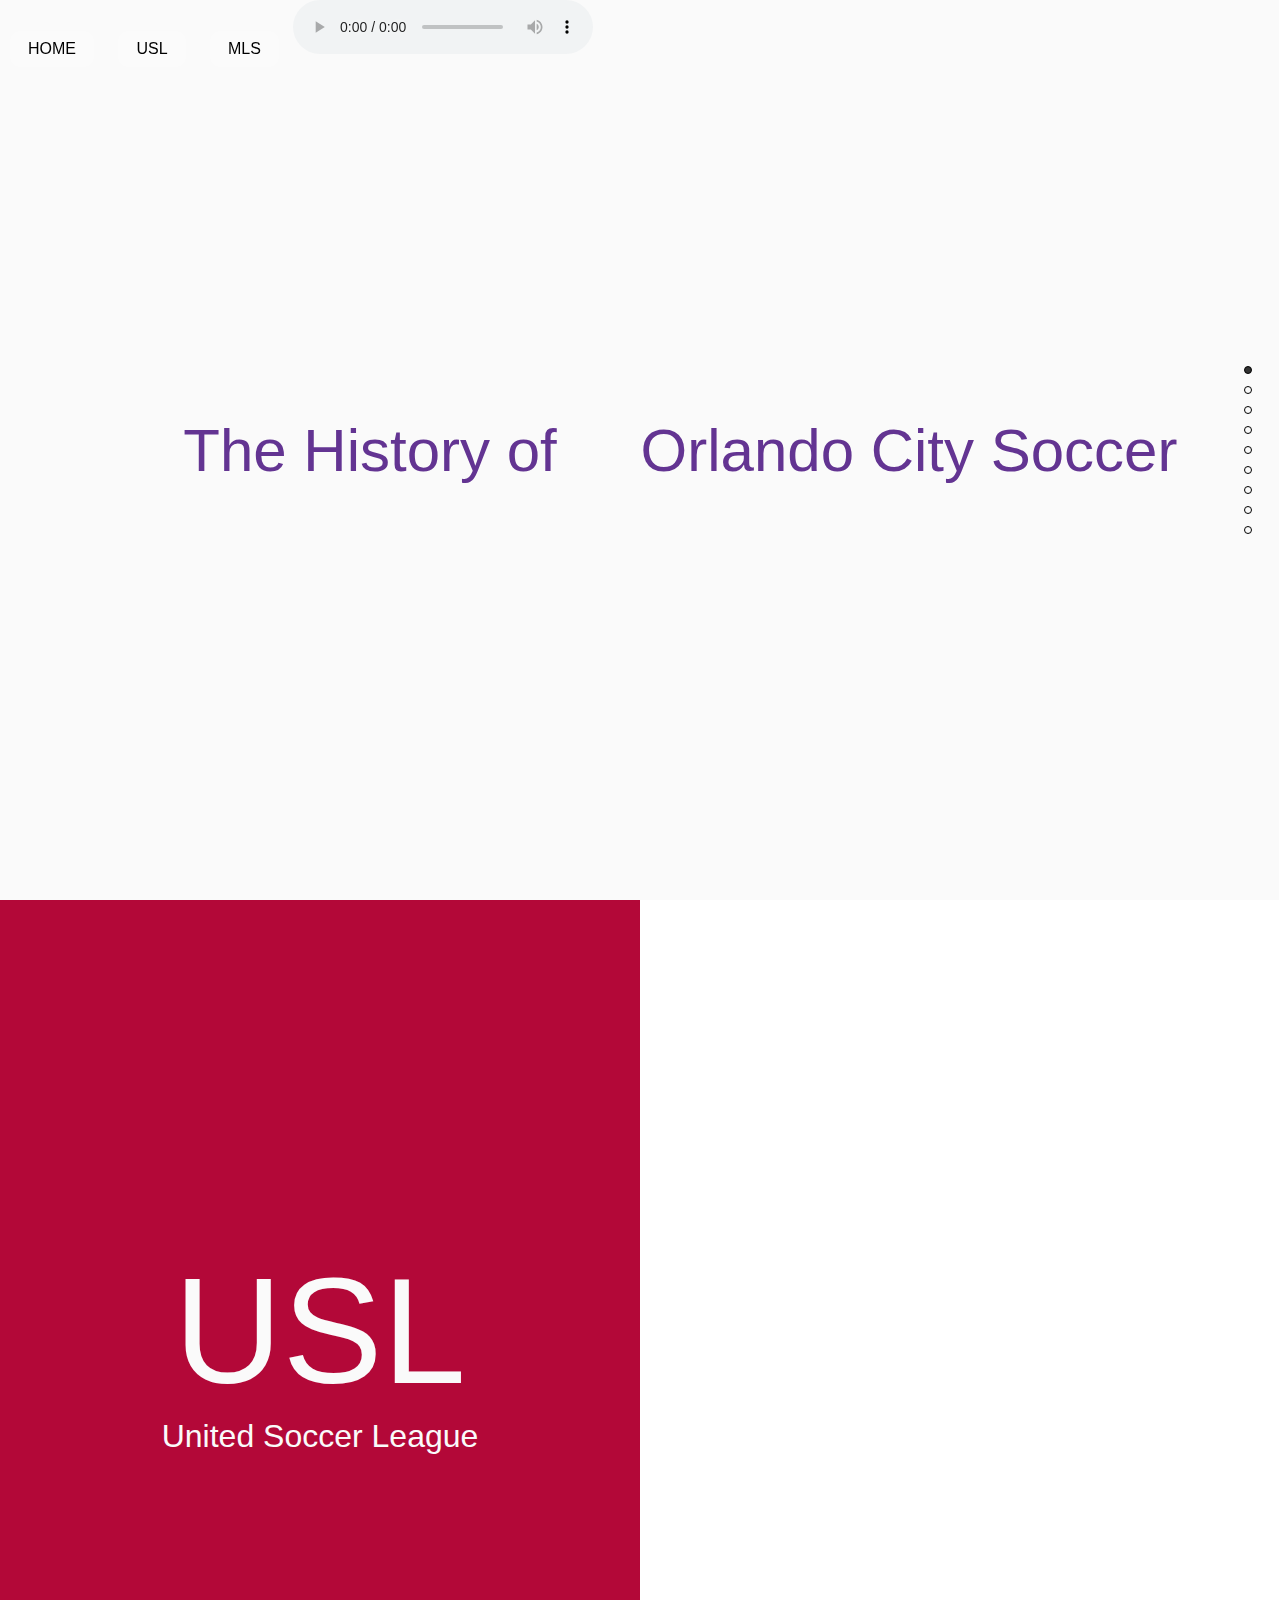
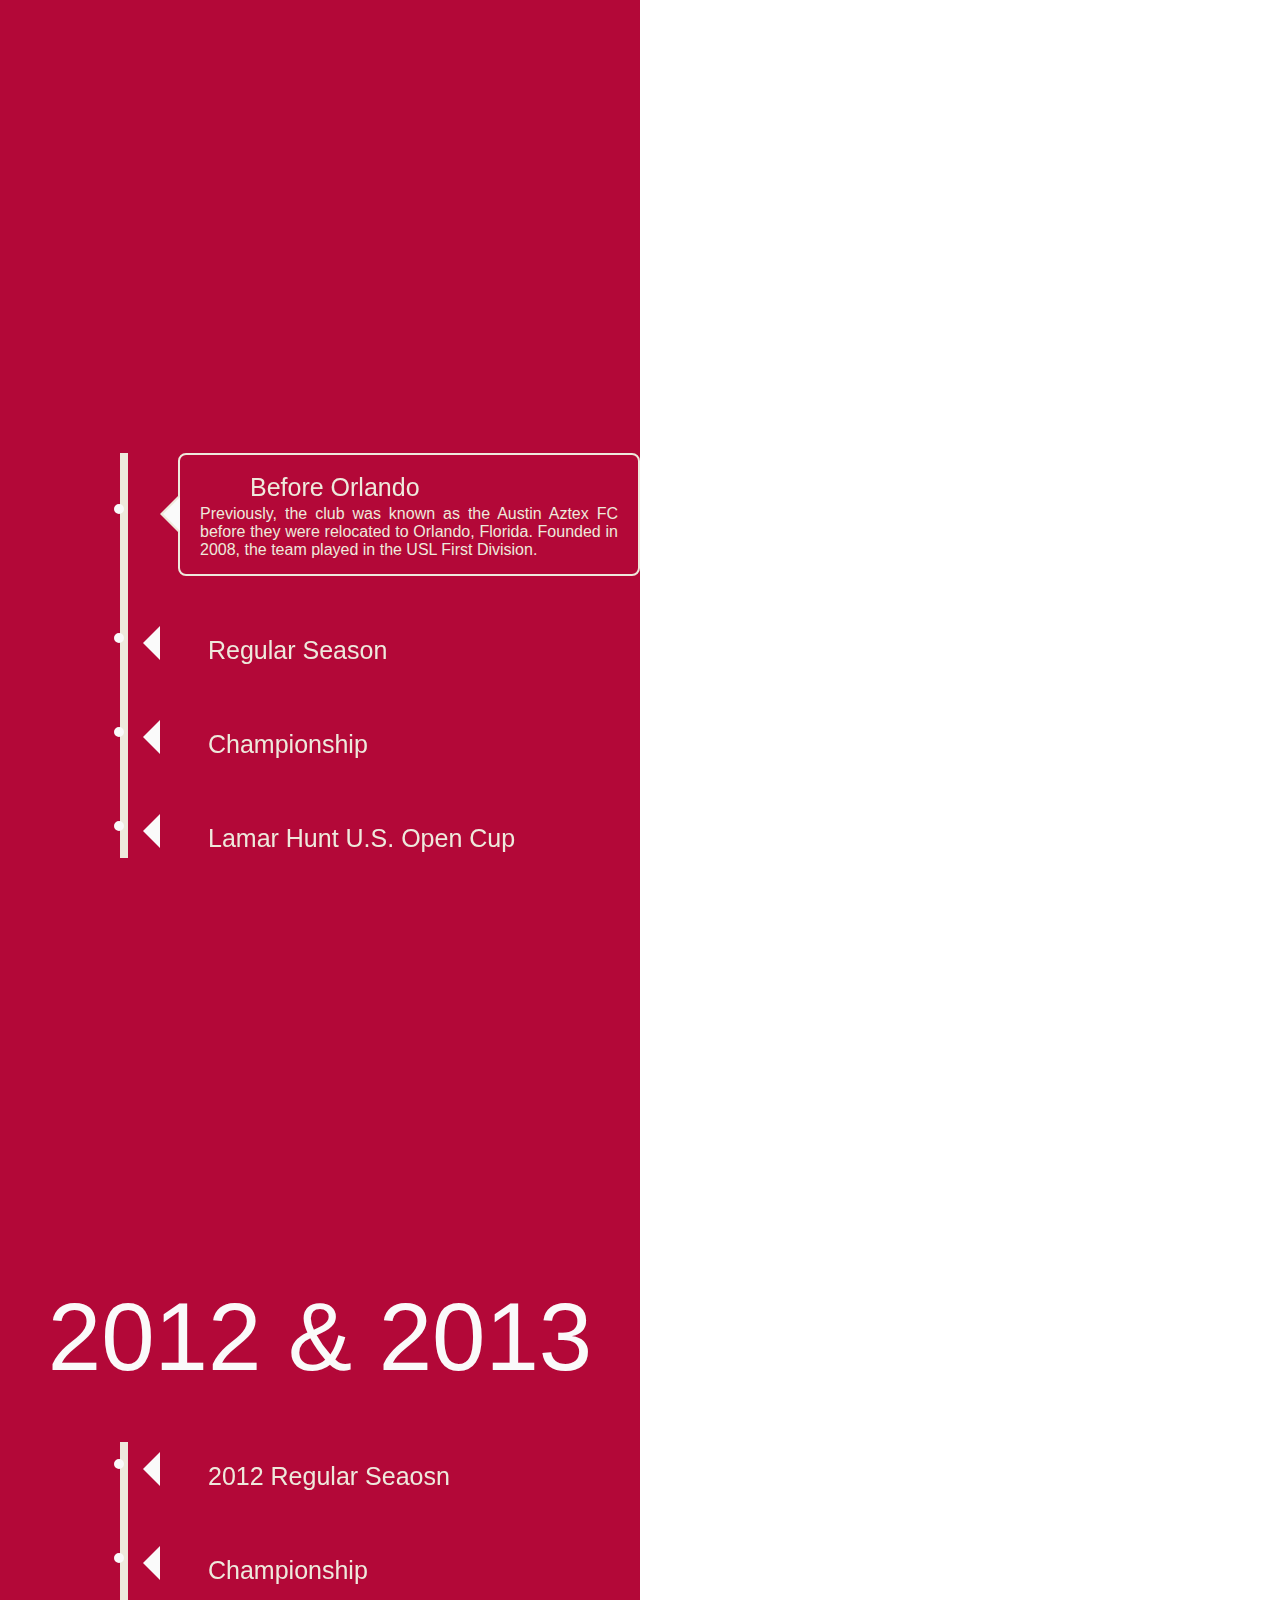
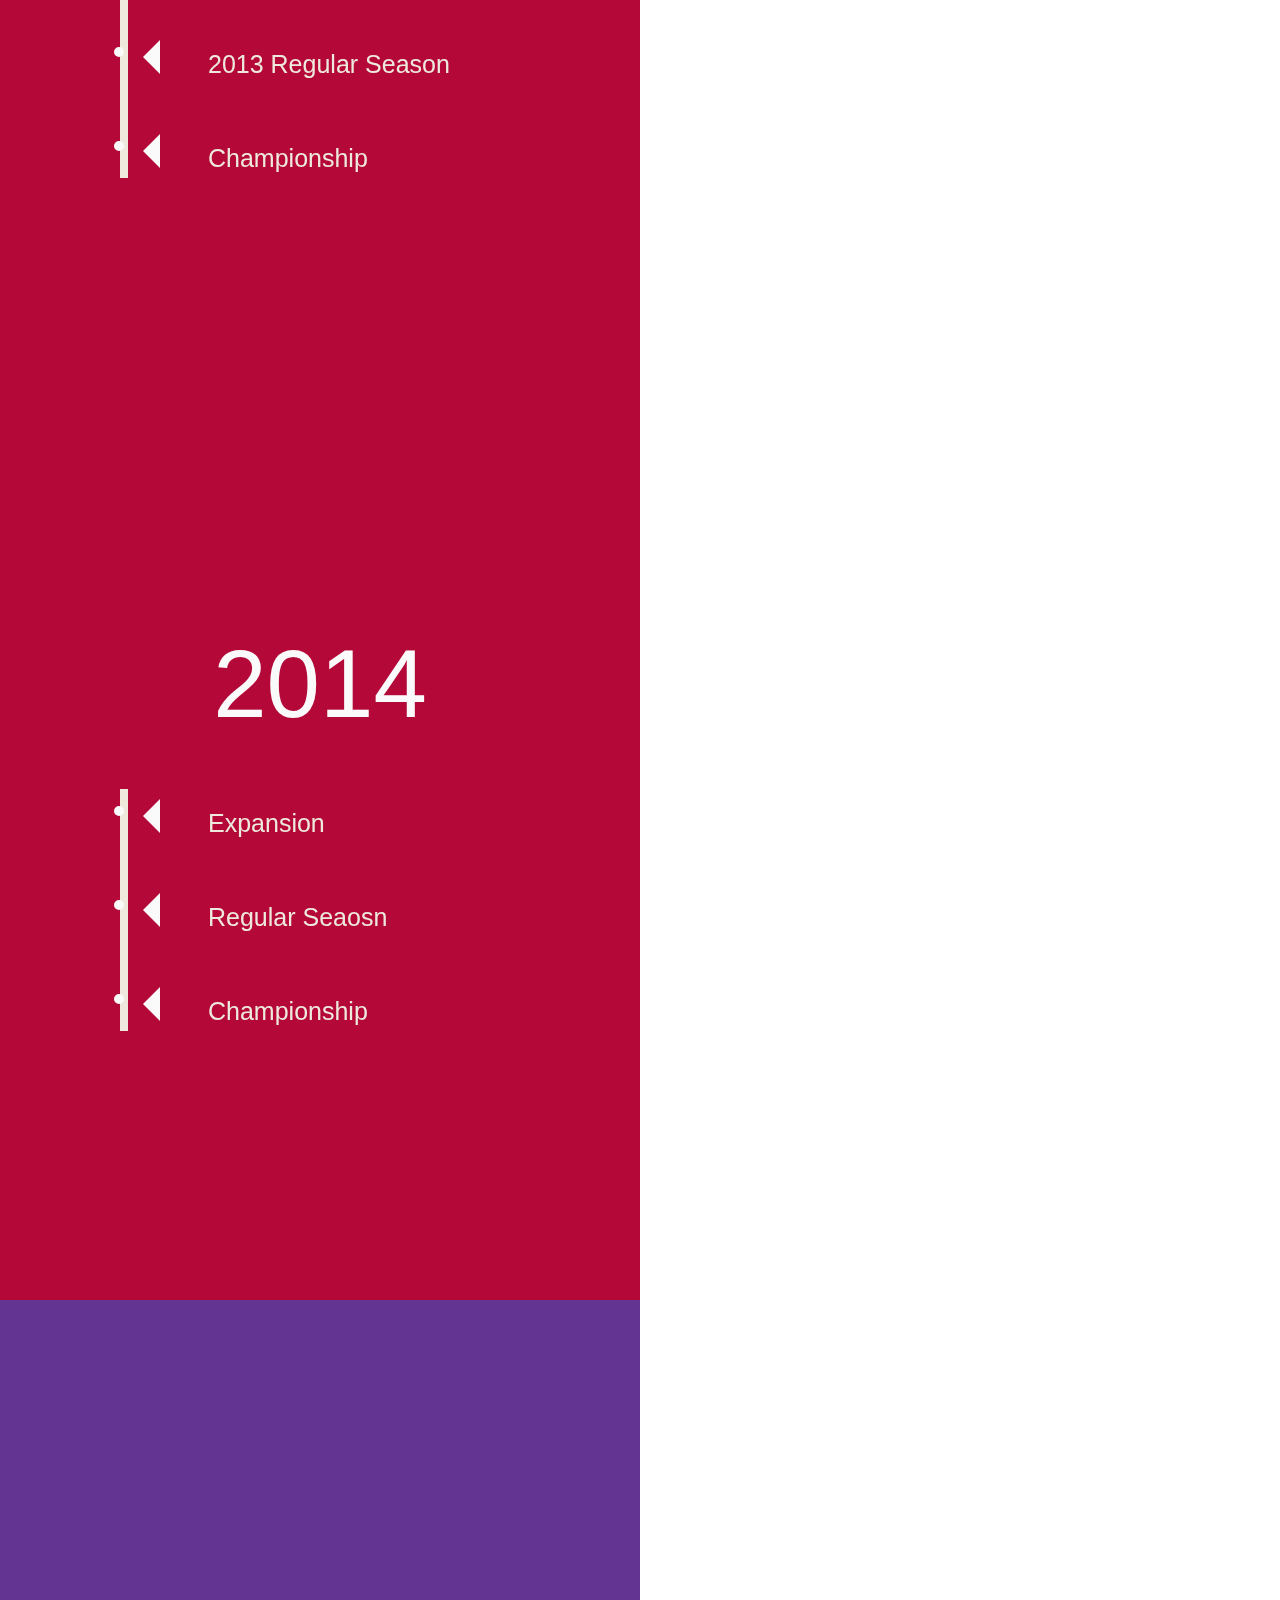
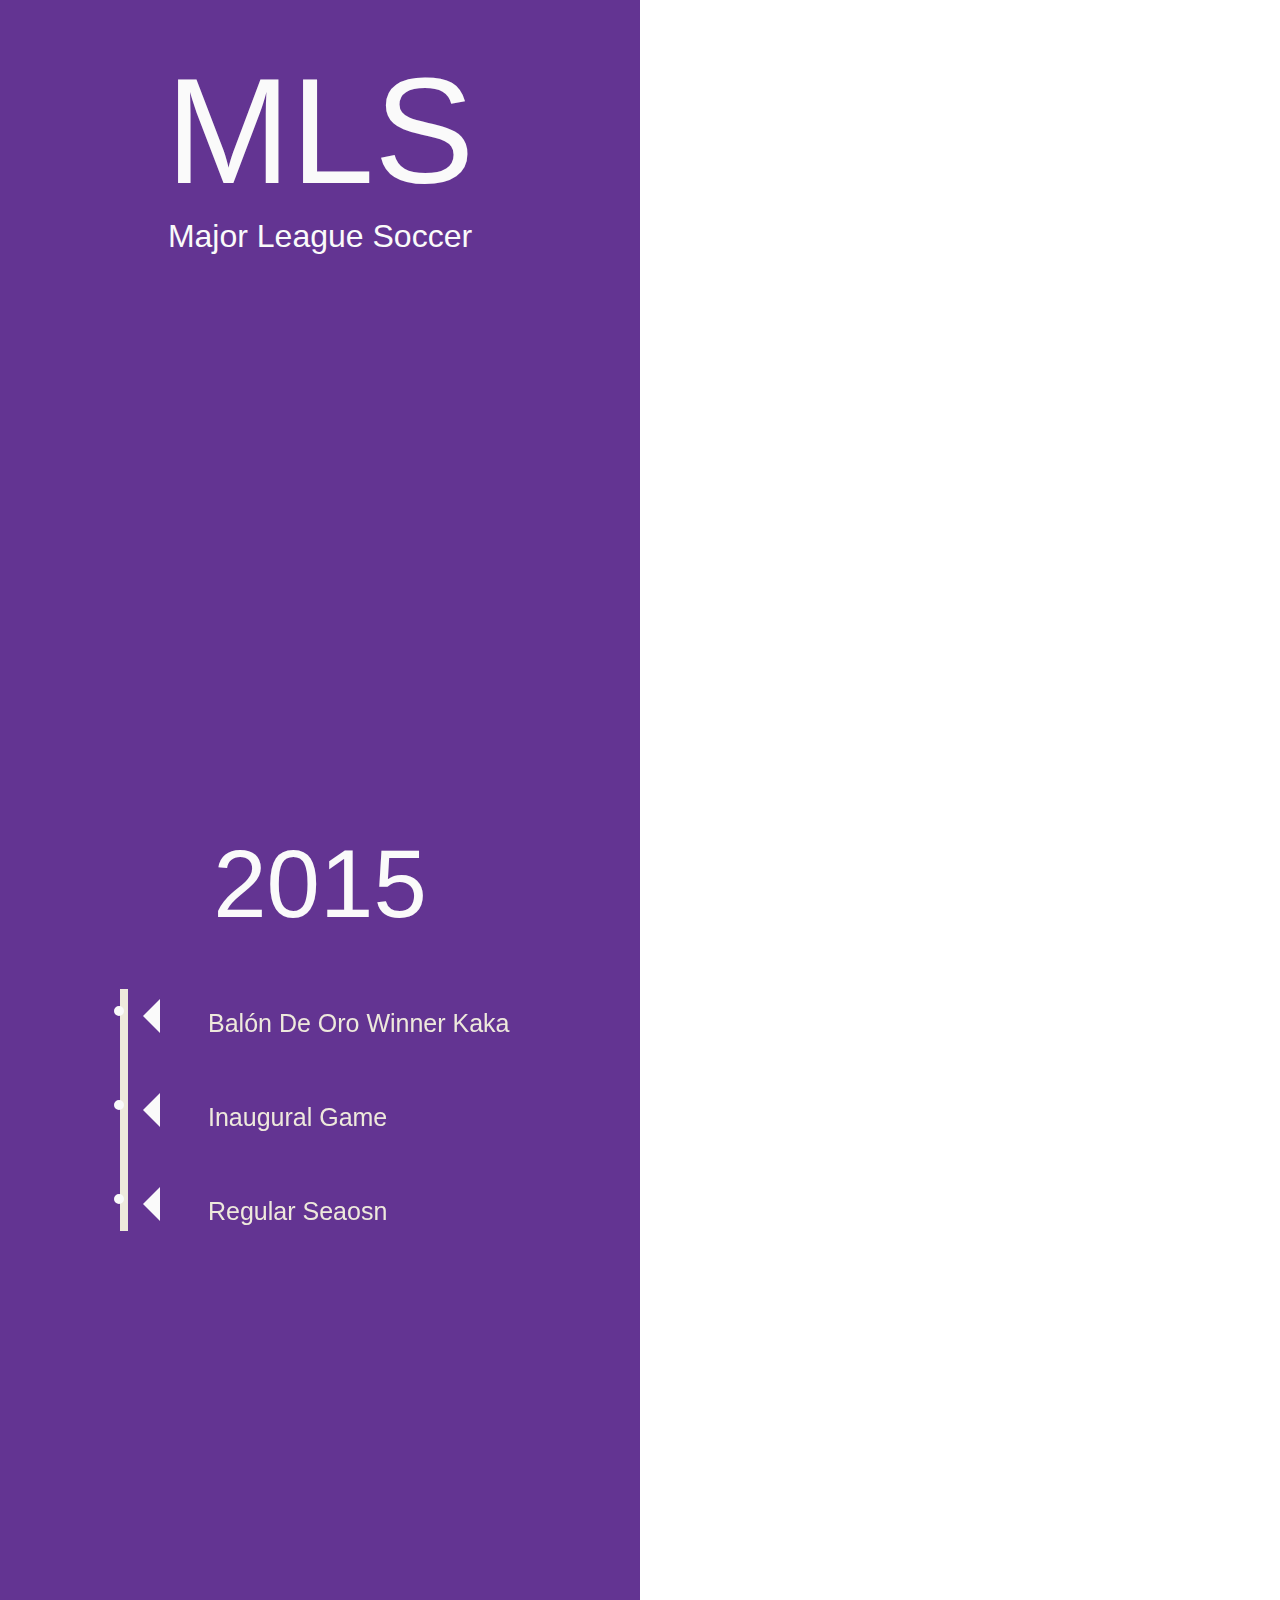
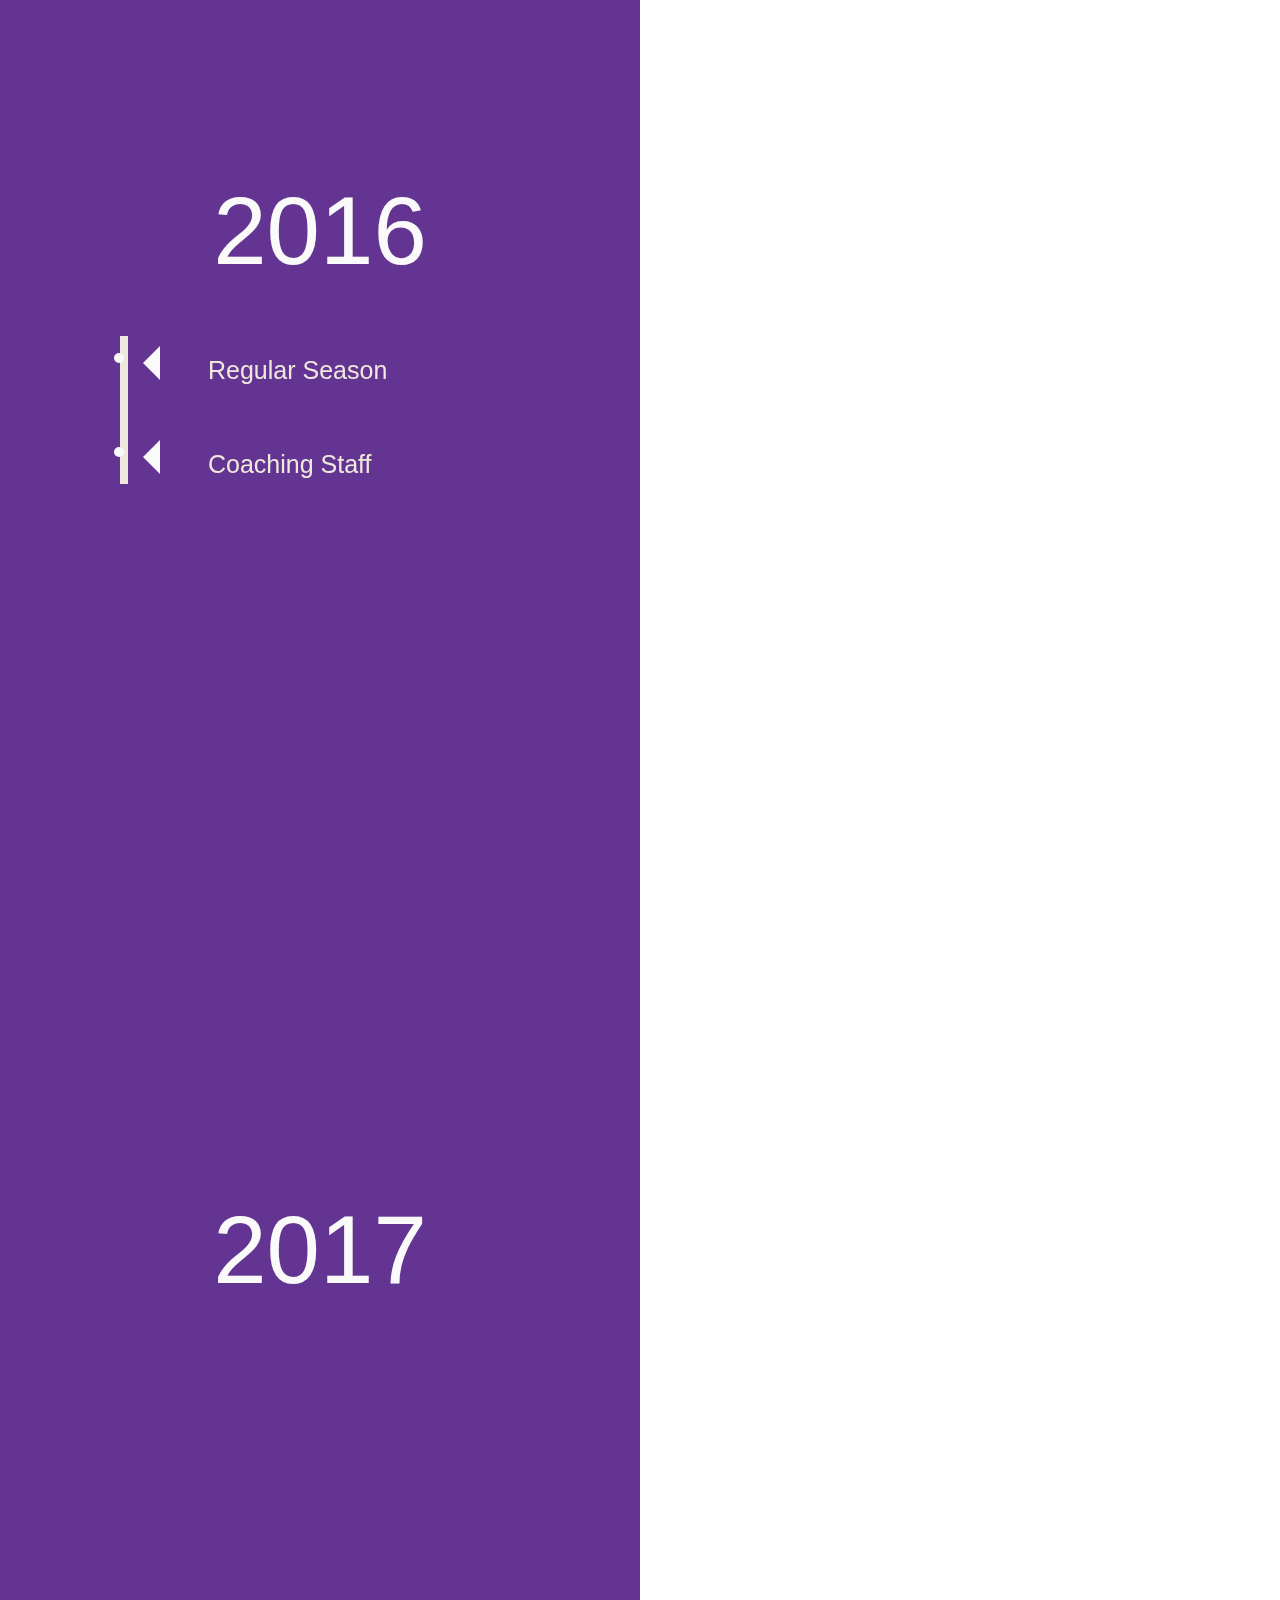
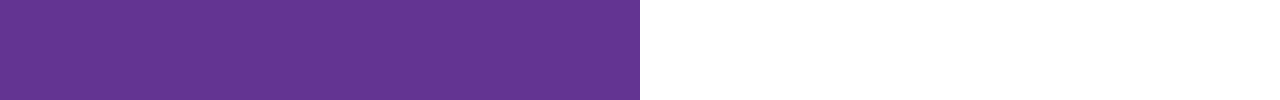
==== index.html @ 49cb9905 "timeline" ====
<!DOCTYPE html>
<html xmlns="http://www.w3.org/1999/xhtml">

<head>
	<meta http-equiv="Content-Type" content="text/html; charset=utf-8" />	
	<title>multiscroll.js - split multi-scrolling pages plugin</title>
	<meta name="author" content="Alvaro Trigo Lopez" />
	<meta name="description" content="multiscroll plugin by Alvaro Trigo. Create divided multi-scrolling pages with two splited vertical layouts or panels." />
	<meta name="keywords"  content="multiscroll,jquery,alvaro,trigo,plugin,divided,splitscreen,screen,panels,layouts,vertical,split,splited" />
	<meta name="Resource-type" content="Document" />

	
	<link rel="stylesheet" type="text/css" href="css/jquery.multiscroll.css" />		
	<link rel="stylesheet" type="text/css" href="css/examples.css" />
	<link rel="stylesheet" type="text/css" href="css/animate.css" />		


	<script src="http://ajax.googleapis.com/ajax/libs/jquery/1.8.3/jquery.min.js"></script>
	<script type="text/javascript" src="js/jquery.easings.min.js"></script>
	<script type="text/javascript" src="js/wow.js"></script>	
	<script type="text/javascript" src="js/jquery.multiscroll.js"></script>
		<script type="text/javascript" src="js/init.js"></script>
	<script type="text/javascript">
	 $(document).ready(function() {
            $('#myContainer').multiscroll({
            	sectionsColor: ['#fafafa', '#B30838','#B30838','#B30838','#B30838','#633492', '#633492', '#633492', '#633492'],
            	anchors: ['home', 'usl', 'teneleven', 'twelvethirteen', 'fourteen', 'mls', 'fifteen', 'sixteen', 'seventeen'],
            	menu: '#menu',
            	easing: 'easeOutBack',
				navigation: true,
            	loopBottom: true,
            	loopTop: true
            });
        });
		</script>

	<style>
		.ms-section{
			text-align: center;
		}

		#menu li {
			display:inline-block;
			margin: 10px;
			color: #000;
			background:#fff;
			background: rgba(255,255,255, 0.3);
			-webkit-border-radius: 10px; 
		            border-radius: 10px; 
		}
		#menu li.active{
			background:#666;
			background: rgba(255,255,255, 1);
			color: #000;
		}
		#menu li a{
			text-decoration:none;
			color: #000;
		}
		#menu li.active a:hover{
			color: #000;
		}
		#menu li:hover{
			background: rgba(255,255,255, 0.8);
		}
		#menu li a,
		#menu li.active a{
			padding: 9px 18px;
			display:block;
		}
		#menu li.active a{
			color: #000;
		}
		#menu{
			position:fixed;
			top:0;
			left:0;
			height: 40px;
			z-index: 70;
			width: 100%;
			padding: 0;
			margin:0;
		}
	</style>

</head>
<body>


<ul id="menu">
	<li data-menuanchor="first"><a href="#home">HOME</a></li>
	<li data-menuanchor="second"><a href="#usl">USL</a></li>
	<li data-menuanchor="third"><a href="#mls">MLS</a></li>
<audio controls>
  <source src="chant.mp3" type="audio/mpeg">
Your browser does not support the audio element.
</audio>
</ul>

<div id="myContainer">

	<div class="ms-left">
		<div class="ms-section" id="left1">
			<h1 class="wow fadeInLeft" data-wow-delay=".25s" style="color: #633492; font-size: 60px; padding-left: 100px;">The History of</h1>
		</div>

		<div class="ms-section" id="left2">	
			<h1 style="font-size: 150px;">USL</h1>
			<p >United Soccer League</p>
		</div>

		<div class="ms-section" id="left1011">
                                    <ul id='timeline'>
  <li class='work'>
    <input class='radio' id='work0' name='works' type='radio' checked>
    <div class="relative">
      <label for='work0'>Before Orlando</label>
      <span class='circle'></span>
    </div>
    <div class='content'>
      <p>
Previously, the club was known as the Austin Aztex FC before they were relocated to Orlando, Florida. Founded in 2008, the team played in the USL First Division. </div>
  </li>
  <li class='work'>
    <input class='radio' id='work1' name='works' type='radio'>
    <div class="relative">
      <label for='work1'>Regular Season</label>
      <span class='circle'></span>
    </div>
    <div class='content'>
      <p>In there first season in Orlando, the team went on an 11-match undefeated run, closing the first half with a record of 8–1–3. Goalkeeper Miguel Gallardo had a league-high eleven clean sheets. The Lions finished with a 15–3–6 record, winning the 2011 Commissioner's Cup.</p>
    </div>
  </li>
  <li class='work'>
    <input class='radio' id='work2' name='works' type='radio'>
    <div class="relative">
      <label for='work2'>Championship</label>
      <span class='circle'></span>
    </div>
    <div class='content'>
      <p>
 They won a double, winning the Commissioner's Cup as the top team in the league's regular season, and winning the USL Pro Championship In just their first season in orlando.
       </p>
    </div>
  </li>
  <li class='work'>
    <input class='radio' id='work3' name='works' type='radio'>
    <div class="relative">
      <label for='work3'>Lamar Hunt U.S. Open Cup</label>
      <span class='circle'></span>
    </div>
    <div class='content'>
      <p>
They beat ASC New Stars in the first round, and Charleston Battery of USL Pro in the second round. 
After taking an early lead in its third round match against FC Dallas, Dallas scored twice and looked to cruise to the
 fourth round. Orlando scored a late equalizer in second half stoppage time, 
 but a game-winner right before the end of play to 
 eliminate the Lions from the Open Cup.
</p>
    </div>
  </li>
</ul>

		</div>

		<div class="ms-section" id="left1213">
            <h1>2012 &amp; 2013</h1>
            <ul id='timeline'>
            <li class='work'>
                <input class='radio' id='work4' name='works' type='radio'>
                <div class="relative">
                <label for='work4'>2012 Regular Seaosn</label>
                <span class='circle'></span>
                </div>
                <div class='content'>
                <p>
            There were approximately 3,500 season ticket holders for the 2012 season. They ended the season with winning the league title with only one lose in the entire season.     </p>
                </div>
            </li>
            <li class='work'>
                <input class='radio' id='work5' name='works' type='radio'>
                <div class="relative">
                <label for='work5'>Championship</label>
                <span class='circle'></span>
                </div>
                <div class='content'>
                <p>
                    After winning the championship the season before Orlando City was heading in with great confidence. Only to lose against Wilmington Hammerheads 3-4.
                </p>
                </div>
            </li>
            <li class='work'>
                <input class='radio' id='work6' name='works' type='radio'>
                <div class="relative">
                <label for='work6'>2013 Regular Season</label>
                <span class='circle'></span>
                </div>
                <div class='content'>
                <p>
            This season was the club's third season of existence in Orlando. Orlando finished second in the overall regular-season table.      </p>
                </div>
            </li>
            <li class='work'>
                <input class='radio' id='work7' name='works' type='radio'>
                <div class="relative">
                <label for='work7'>Championship</label>
                <span class='circle'></span>
                </div>
                <div class='content'>
                <p>
            They were declared 2013 USL Pro Champions after beating Charlotte Eagles 7–4 in front of 20,886 fans at the Fifth Third Bank Field at the Citrus Bowl.      </p>
                </div>
            </li>
            </ul>
		</div>

		<div class="ms-section" id="left14">
			<h1>2014</h1>
            <ul id='timeline'>
            <li class='work'>
                <input class='radio' id='work10' name='works' type='radio'>
                <div class="relative">
                <label for='work10'>Expansion</label>
                <span class='circle'></span>
                </div>
                <div class='content'>
                <p>
            Before the start of the season it was announced that Orlando City would be the next expansion franchise in Major League Soccer, the league's 21st team, to begin play in 2015.The announcement was made at Church Street Station in downtown Orlando, in the old Cheyenne Saloon.
            </p>
                </div>
            </li>
            <li class='work'>
                <input class='radio' id='work8' name='works' type='radio'>
                <div class="relative">
                <label for='work8'>Regular Seaosn</label>
                <span class='circle'></span>
                </div>
                <div class='content'>
                <p>
            The club's fourth season of existence in Orlando finishing second in the regular season, and their final season before the team was elevated to Major League Soccer.
                 </p>
                </div>
            </li>
            <li class='work'>
                <input class='radio' id='work9' name='works' type='radio'>
                <div class="relative">
                <label for='work9'>Championship</label>
                <span class='circle'></span>
                </div>
                <div class='content'>
                <p>
                    The team entered the season as the defending USL Pro champions, beating Charlotte Eagles in the Championship Game                </p>
                </div>
            </li>
            </ul>

		</div>

		<div class="ms-section" id="left3">
			<h1 style="font-size: 150px;">MLS</h1>
			<p>Major League Soccer</p>
		</div>

		<div class="ms-section" id="left15">
            <h1>2015</h1>
            <ul id='timeline'>
            <li class='work'>
                <input class='radio' id='work12' name='works' type='radio'>
                <div class="relative">
                <label for='work12'>Balón De Oro Winner Kaka</label>
                <span class='circle'></span>
                </div>
                <div class='content'>
                <p>
                    Before the start of the season it wasa announced that Orlando Ciy would be signing former Balón de oro winner Kaka.
            </p>
                </div>
            </li>
            <li class='work'>
                <input class='radio' id='work13' name='works' type='radio'>
                <div class="relative">
                <label for='work13'>Inaugural Game</label>
                <span class='circle'></span>
                </div>
                <div class='content'>
                <p>
Orlando City opened the 2015 MLS season at the Citrus Bowl against  New York City FC. The match ended in a 1–1 draw after Kaká scored an equalizer. 
The attendance of 62,510 was the largest crowd to see a soccer match at the Citrus Bowl, the second-largest attendance ever for an MLS team's inaugural home match.                 </p>
                </div>
            </li>
            <li class='work'>
                <input class='radio' id='work14' name='works' type='radio'>
                <div class="relative">
                <label for='work14'>Regular Seaosn</label>
                <span class='circle'></span>
                </div>
                <div class='content'>
                <p>
                    They ended the season with a pretty average outcome. Ending up in 7th in the east with a 12-8-14 Record. They did not qualify for the playoffs.
                    </p>
                </div>
            </li>
            </ul>

		</div>
		
		<div class="ms-section" id="left16">
			<h1>2016</h1>
            <ul id='timeline'>
            <li class='work'>
                <input class='radio' id='work15' name='works' type='radio'>
                <div class="relative">
                <label for='work15'>Regular Season</label>
                <span class='circle'></span>
                </div>
                <div class='content'>
                <p>2016 was not a very notible year for the club, ending with the most goals conceded in the league. The season ended with 9-14-11 record also the most ties in the league.</p>

                </div>
            </li>
            <li class='work'>
                <input class='radio' id='work16' name='works' type='radio'>
                <div class="relative">
                <label for='work16'>Coaching Staff</label>
                <span class='circle'></span>
                </div>
                <div class='content'>
                <p>Adrian Heath, who was the coach of the team since before they moved to Orlando Was Sacked in the middle of the season. Orlando Eventualy hired former NYFC coach Jason Kreis.</p>
                </div>
            </li>
            </ul>		</div>

		<div class="ms-section" id="left17">
            <h1>2017</h1>
		</div>

	</div>
<!-- ____________________________________________This is the marker_________________________________________________ -->
	<div class="ms-right">
		<div class="ms-section" id="right1">
			<h1 class="wow fadeInRight" data-wow-delay=".65s" style="color: #633492;  font-size: 60px; padding-right: 100px;">Orlando City Soccer</h1>
		</div>

		<div class="ms-section" id="right2">
			<img src="imgs/usl.png" width="75%">
		</div>

		<div class="ms-section" id="right1011">
					<p style=" position: absolute;bottom: 0;">(Midfielder Kevin Molino)</p>
			<img src="imgs/mol.png" style=" position: absolute; right: 0; bottom: 0; width: 100%;"></div>

		<div class="ms-section" id="right1213">
			<img style=" position: absolute; right: 0; bottom: 0; width: 100%;" src="imgs/dom.png">
			<p style=" position: absolute;bottom: 0;">(Midfielder Jamie Watson &amp; Foward Dom Dwyer)</p>
		</div>

		<div class="ms-section" id="right14">
            			<img src="imgs/rukus.png" style=" position: absolute; right: 0; bottom: 0; width: 100%;">
			<p style=" position: absolute;bottom: 0;">(OCSC Supporters group The Iron Lion Firm)</p>
			</div>

		<div class="ms-section" id="right3">
			<img src="imgs/mls.png" width="75%">
		</div>

		<div class="ms-section" id="right15">
			<p style=" position: absolute;bottom: 0;">(Captain Kaka)</p>
			<img src="imgs/kaka.png" style=" position: absolute; right: 0; bottom: 0; width: 100%;">
		</div>

		<div class="ms-section" id="right16">
			<img style=" position: absolute; right: 0; bottom: 0; width: 110%;" src="imgs/march.png">
			<p style=" position: absolute;bottom: 0;">(OCSC Supporters March)</p>		
		</div>

		<div class="ms-section" id="right17">
			<img src="imgs/ocstadium.png" style=" position: absolute; right: 0; bottom: 0; width: 100%;">
			<p style=" position: absolute;bottom: 0;">(The New Orlando City Stadium)</p>
        </div>
		
	</div>	
</div>

</body>
</html>
---- css/examples.css ----
@CHARSET "ISO-8859-1";
/* Reset CSS
 * --------------------------------------- */
body,div,dl,dt,dd,ul,ol,li,h1,h2,h3,h4,h5,h6,pre,
form,fieldset,input,textarea,p,blockquote,th,td {
    padding: 0;
    margin: 0;
}
a{
	text-decoration:none;
}
table {
    border-spacing: 0;    
}
fieldset,img {
    border: 0;
}
address,caption,cite,code,dfn,em,strong,th,var {
    font-weight: normal;
    font-style: normal;
}
strong{
	font-weight: bold;
}
ol,ul {
    list-style: none;
    margin:0;
    padding:0;
}
caption,th {
    text-align: left;

}
h1,h2,h3,h4,h5,h6 {
    font-weight: normal;
    font-size: 100%;
    margin:0;
    padding:0;
    color:#fafafa;
}
q:before,q:after {
    content:'';
}
abbr,acronym { border: 0;
}


/* Custom CSS
 * --------------------------------------- */
body{
	font-family: arial,helvetica;
	color: #333;
	color: rgba(0,0,0,0.5);
}
h1{
	font-size: 6em;	
	
}
p{
	font-size: 2em;
	color: #fafafa;
}
.pleft{
	padding-left: 50px;
	padding-right: 10px;
	text-align: left;
}
.pright{
	padding-right: 50px;
	padding-left: 10px;
	text-align: left;
}
.ms-section{
			text-align: center;
		}

#menu li {
	display:inline-block;
	margin: 10px;
	color: #000;
	background:#fff;
	background: rgba(255,255,255, 0.3);
	-webkit-border-radius: 10px; 
			border-radius: 10px; 
}
#menu li.active{
	background:#666;
	background: rgba(255,255,255, 1);
	color: #000;
}
#menu li a{
	text-decoration:none;
	color: #000;
}
#menu li.active a:hover{
	color: #000;
}
#menu li:hover{
	background: rgba(255,255,255, 0.8);
}
#menu li a,
#menu li.active a{
	padding: 9px 18px;
	display:block;
}
#menu li.active a{
	color: #000;
}
#menu{
	position:fixed;
	top:0;
	left:0;
	height: 40px;
	z-index: 70;
	width: 100%;
	padding: 0;
	margin:0;
}
#infoMenu{
	height: 20px;
	color: #f2f2f2;
	position:fixed;
	z-index:70;
	bottom:0;
	width:100%;
	text-align:right;
	font-size:0.9em;
	padding:8px 0 8px 0;
}
#infoMenu ul{
	padding: 0 40px;
}
#infoMenu li a{
	display: block;
	margin: 0 22px 0 0;	
	color: #333;
}
#infoMenu li a:hover{
	text-decoration:underline;
}
#infoMenu li{
	display:inline-block;
	position:relative;
}
#examplesList{
	display:none;
	background: #282828;
	-webkit-border-radius: 6px;
	-moz-border-radius: 6px;
	border-radius: 6px;
	padding: 20px;
	float: left;
	position: absolute;
	bottom: 29px;
	right: 0;
	width:638px;
	text-align:left;
}
#examplesList ul{
	padding:0;
}
#examplesList ul li{
	display:block;
	margin: 5px 0;
}
#examplesList ul li a{
	color: #BDBDBD;
	margin:0;
}
#examplesList ul li a:hover{
	color: #f2f2f2;
}
#examplesList .column{
	float: left;
	margin: 0 20px 0 0;
}
#examplesList h3{
	color: #f2f2f2;
	font-size: 1.2em;
	margin: 0 0 15px 0;
	border-bottom: 1px solid rgba(0, 0, 0, 0.4);
	-webkit-box-shadow: 0 1px 0 rgba(255, 255, 255, 0.1);
	-moz-box-shadow: 0 1px 0 rgba(255,255,255,0.1);
	box-shadow: 0 1px 0 rgba(255, 255, 255, 0.1);
	padding: 0 0 5px 0;
}

/* Demos Menu
 * --------------------------------------- */
 #demosMenu{
	position:fixed;
	bottom: 10px;
	right:10px;
	z-index: 999;
 }
 body {
  font-family: Helvetica,Tahoma;
}

*,
*:before,
*:after {
  box-sizing: border-box;
}

.aos-all {
  width: 1000px;
  max-width: 98%;
  margin: 10vh auto 0 auto;
}

.aos-item {
  display: inline-block;
  float: left;
  width: 33.3333%;
  height: 300px;
  padding: 20px;
}

.aos-item__inner {
  position: relative;
  width: 100%;
  height: 100%;
  float: left;
  background: #1da4e2;
  line-height: 260px;
  text-align: center;
  color: #fff;
}


@media screen and (max-width: 800px) {
  .aos-item {
    width: 50%;
  }
}

/* -------------------------------------
 * For horizontal version, set the
 * $vertical variable to false
 * ------------------------------------- */
/* -------------------------------------
 * General Style
 * ------------------------------------- */
@import url(http://fonts.googleapis.com/css?family=Noto+Sans);
body {
  max-width: 1200px;
  margin: 0 auto;
  padding: 0 5%;
  font-size: 100%;
  font-family: "Noto Sans", sans-serif;
  color: #eee9dc;
}

h2 {
  margin: 3em 0 0 0;
  font-size: 1.5em;
  letter-spacing: 2px;
  text-transform: uppercase;
}

/* -------------------------------------
 * timeline
 * ------------------------------------- */
#timeline {
  list-style: none;
  margin: 50px 0 30px 120px;
  padding-left: 30px;
  border-left: 8px solid #eee9dc;
}
#timeline li {
  margin: 40px 0;
  position: relative;
}
#timeline p {
  margin: 0 0 15px;
  font-size: 16px;
}


.circle {
  margin-top: -10px;
  top: 50%;
  left: -44px;
  width: 10px;
  height: 10px;
  background: #fafafa;
  border: 5px solid #fafafa;
  border-radius: 50%;
  display: block;
  position: absolute;
}

.content {
  max-height: 20px;
  padding: 50px 20px 0;
  border-color: transparent;
  border-width: 2px;
  border-style: solid;
  border-radius: 0.5em;
  position: relative;
}
.content:before, .content:after {
  content: "";
  width: 0;
  height: 0;
  border: solid transparent;
  position: absolute;
  pointer-events: none;
  right: 100%;
}
.content:before {
  border-right-color: inherit;
  border-width: 20px;
  top: 50%;
  margin-top: -20px;
}
.content:after {
  border-right-color: #fafafa;
  border-width: 17px;
  top: 50%;
  margin-top: -17px;
}
.content p {
  max-height: 0;
  color: transparent;
  text-align: justify;
  word-break: break-word;
  hyphens: auto;
  overflow: hidden;
  font-size: 14px;
}

label {
  font-size: 25px;
  position: absolute;
  z-index: 100;
  cursor: pointer;
  top: 20px;
  transition: transform 0.2s linear;
  text-align: left;
  left: 50px;
}


.radio {
  display: none;
}

.radio:checked + .relative label {
  cursor: auto;
  transform: translateX(42px);
}
.radio:checked + .relative .circle {
  background: #633492;
}
.radio:checked ~ .content {
  max-height: 180px;
  border-color: #eee9dc;
  margin-right: 20px;
  transform: translateX(20px);
  transition: max-height 0.4s linear, border-color 0.5s linear, transform 0.2s linear;
}
.radio:checked ~ .content p {
  max-height: 200px;
  color: #eee9dc;
  transition: color 0.3s linear 0.3s;
}

/* -------------------------------------
 * mobile phones (vertical version only)
 * ------------------------------------- */
@media screen and (max-width: 767px) {
  #timeline {
    margin-left: 0;
    padding-left: 0;
    border-left: none;
  }
  #timeline li {
    margin: 50px 0;
  }

  label {
    width: 85%;
    white-space: nowrap;
    text-overflow: ellipsis;
    overflow: hidden;
    display: block;
    transform: translateX(18px);
  }

  .content {
    padding-top: 45px;
    border-color: #eee9dc;
  }
  .content:before, .content:after {
    border: solid transparent;
    bottom: 100%;
  }
  .content:before {
    border-bottom-color: inherit;
    border-width: 17px;
    top: -16px;
    left: 50px;
    margin-left: -17px;
  }
  .content:after {
    border-bottom-color: #48b379;
    border-width: 20px;
    top: -20px;
    left: 50px;
    margin-left: -20px;
  }
  .content p {
    font-size: 8px;
    line-height: 1.4;
  }

  .circle, .date {
    display: none;
  }
}
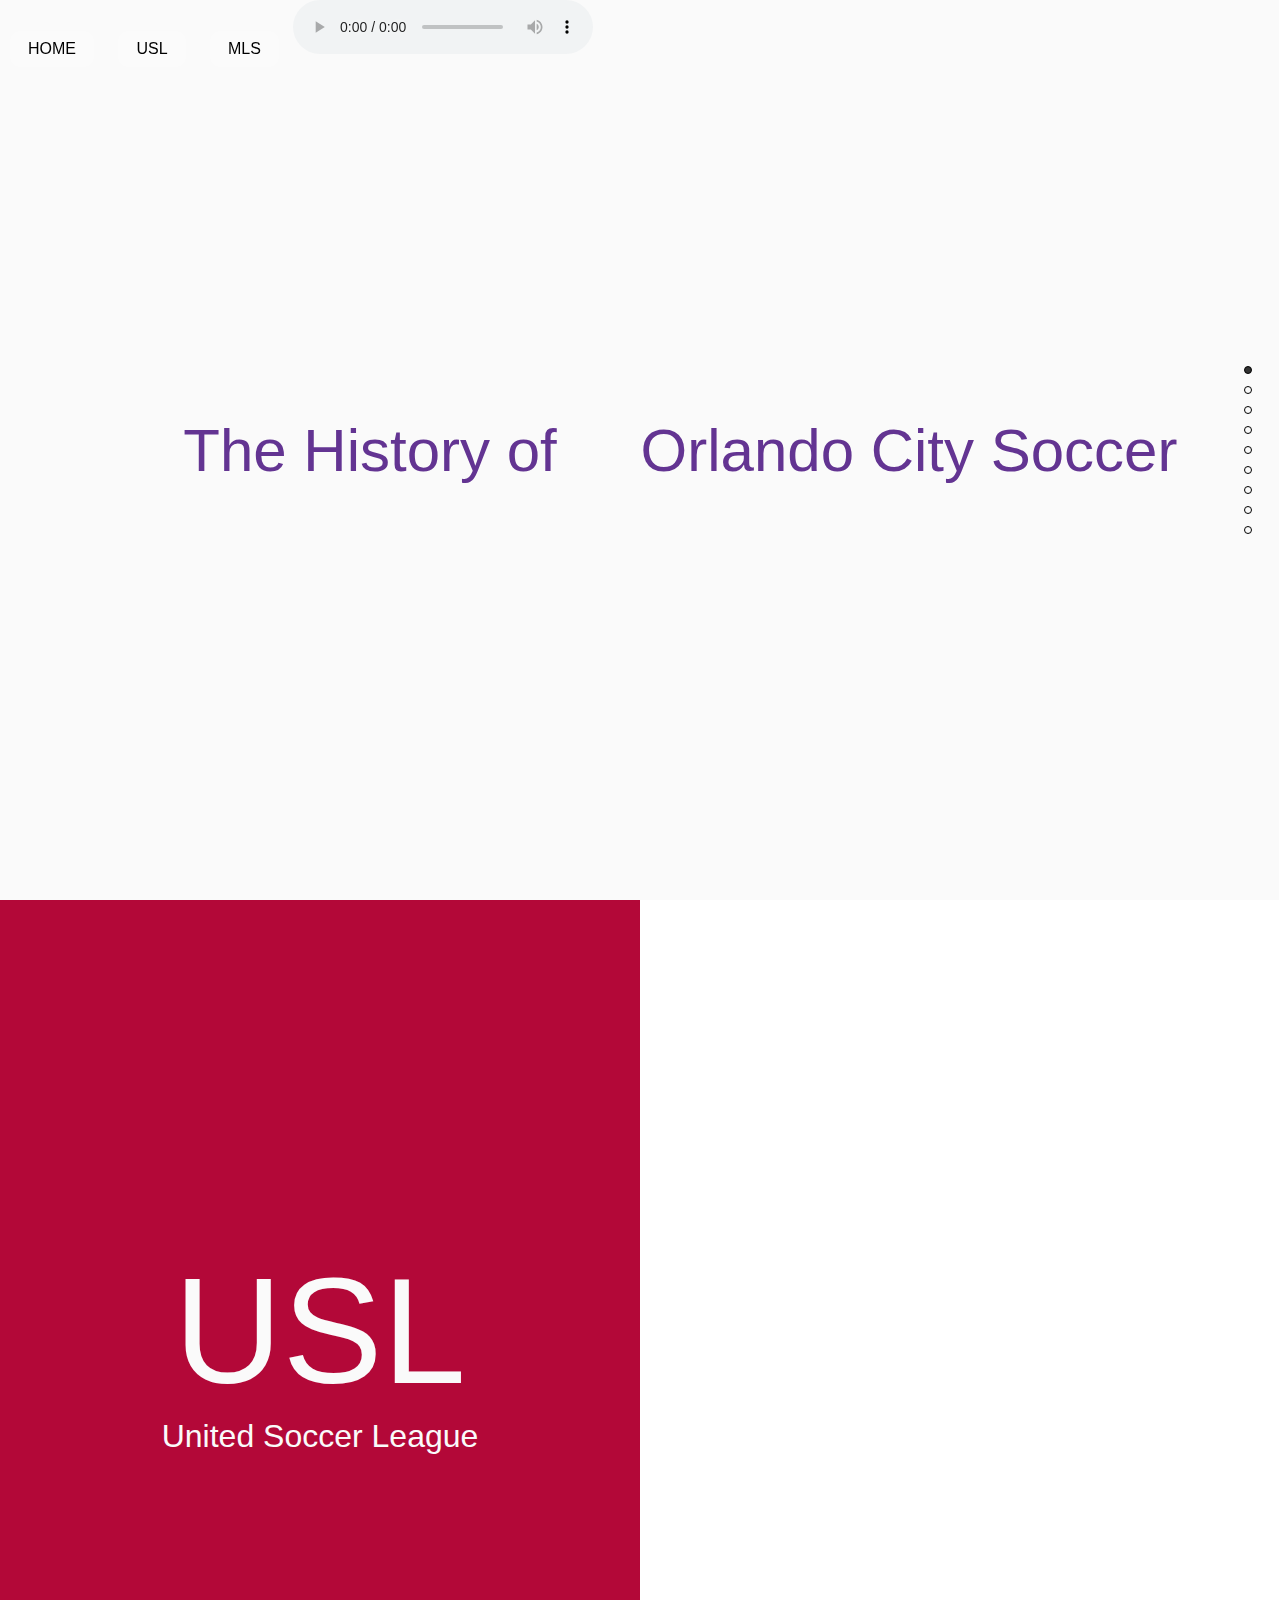
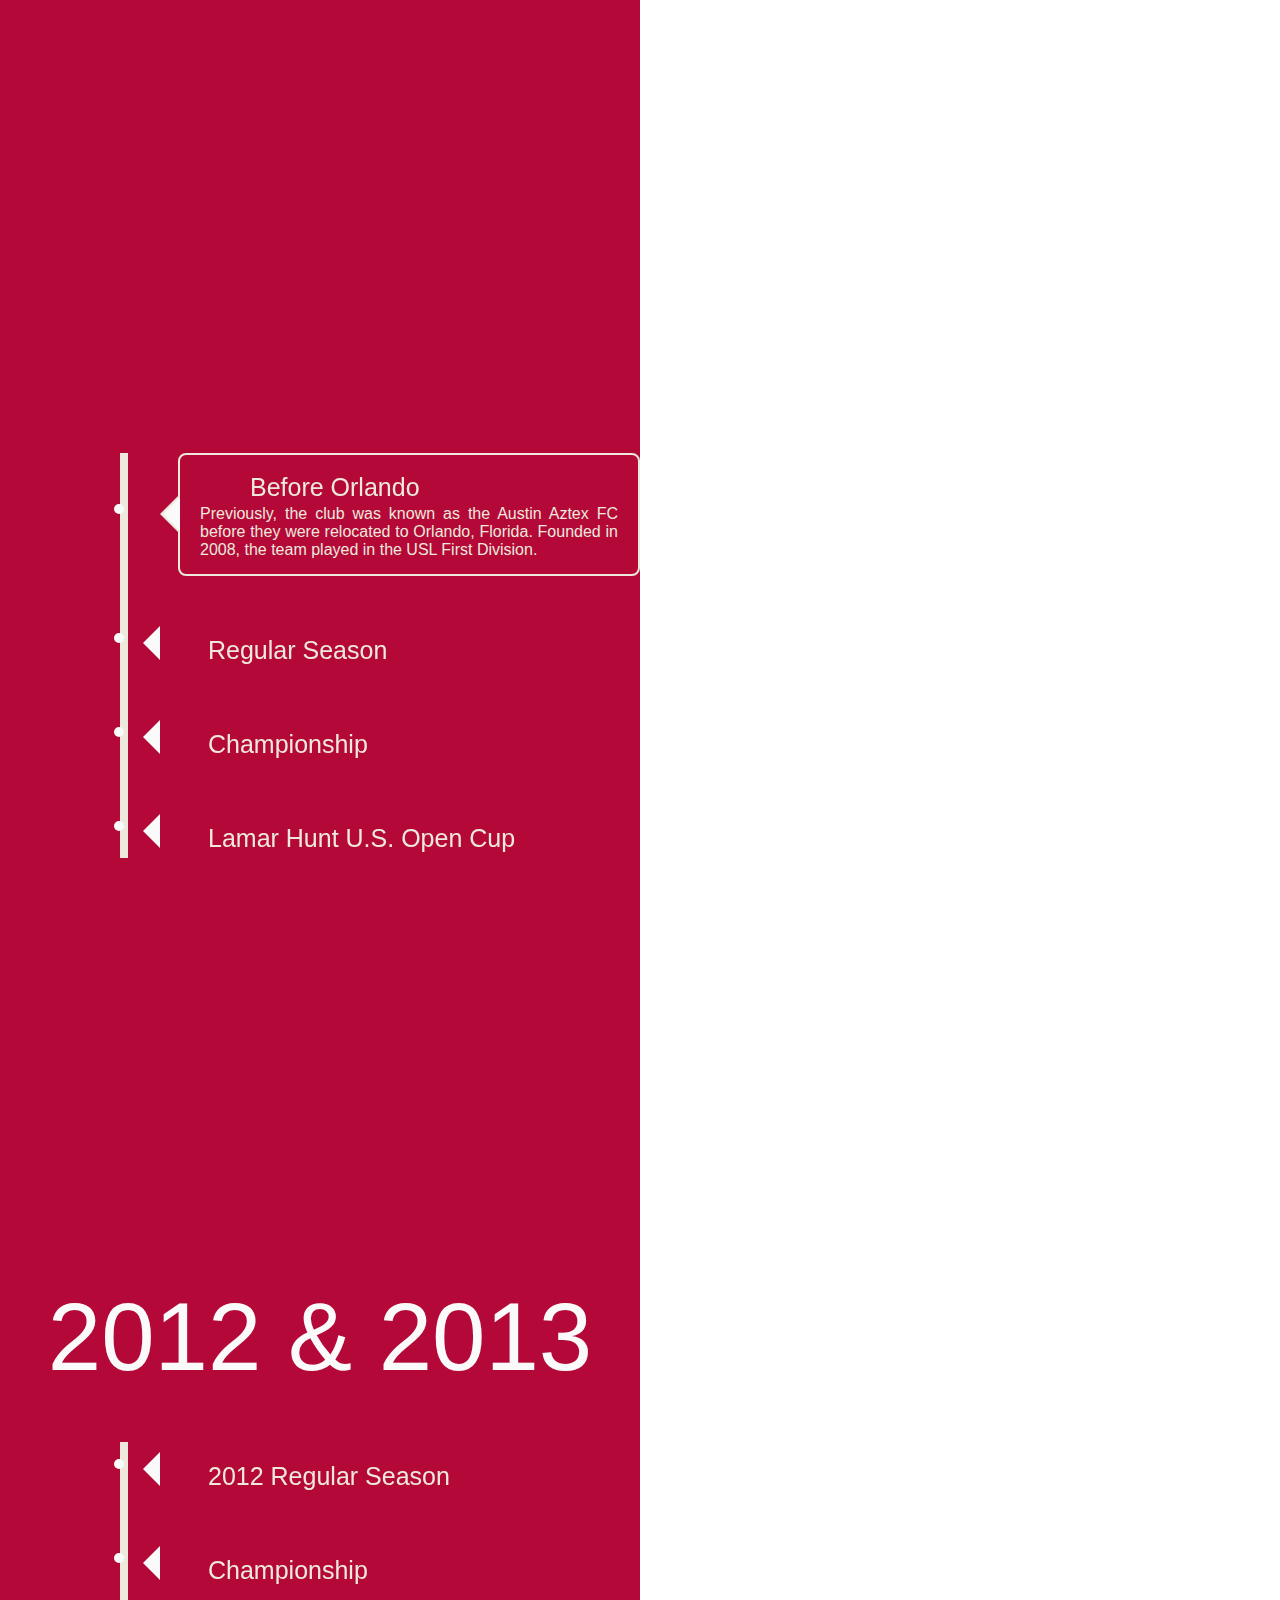
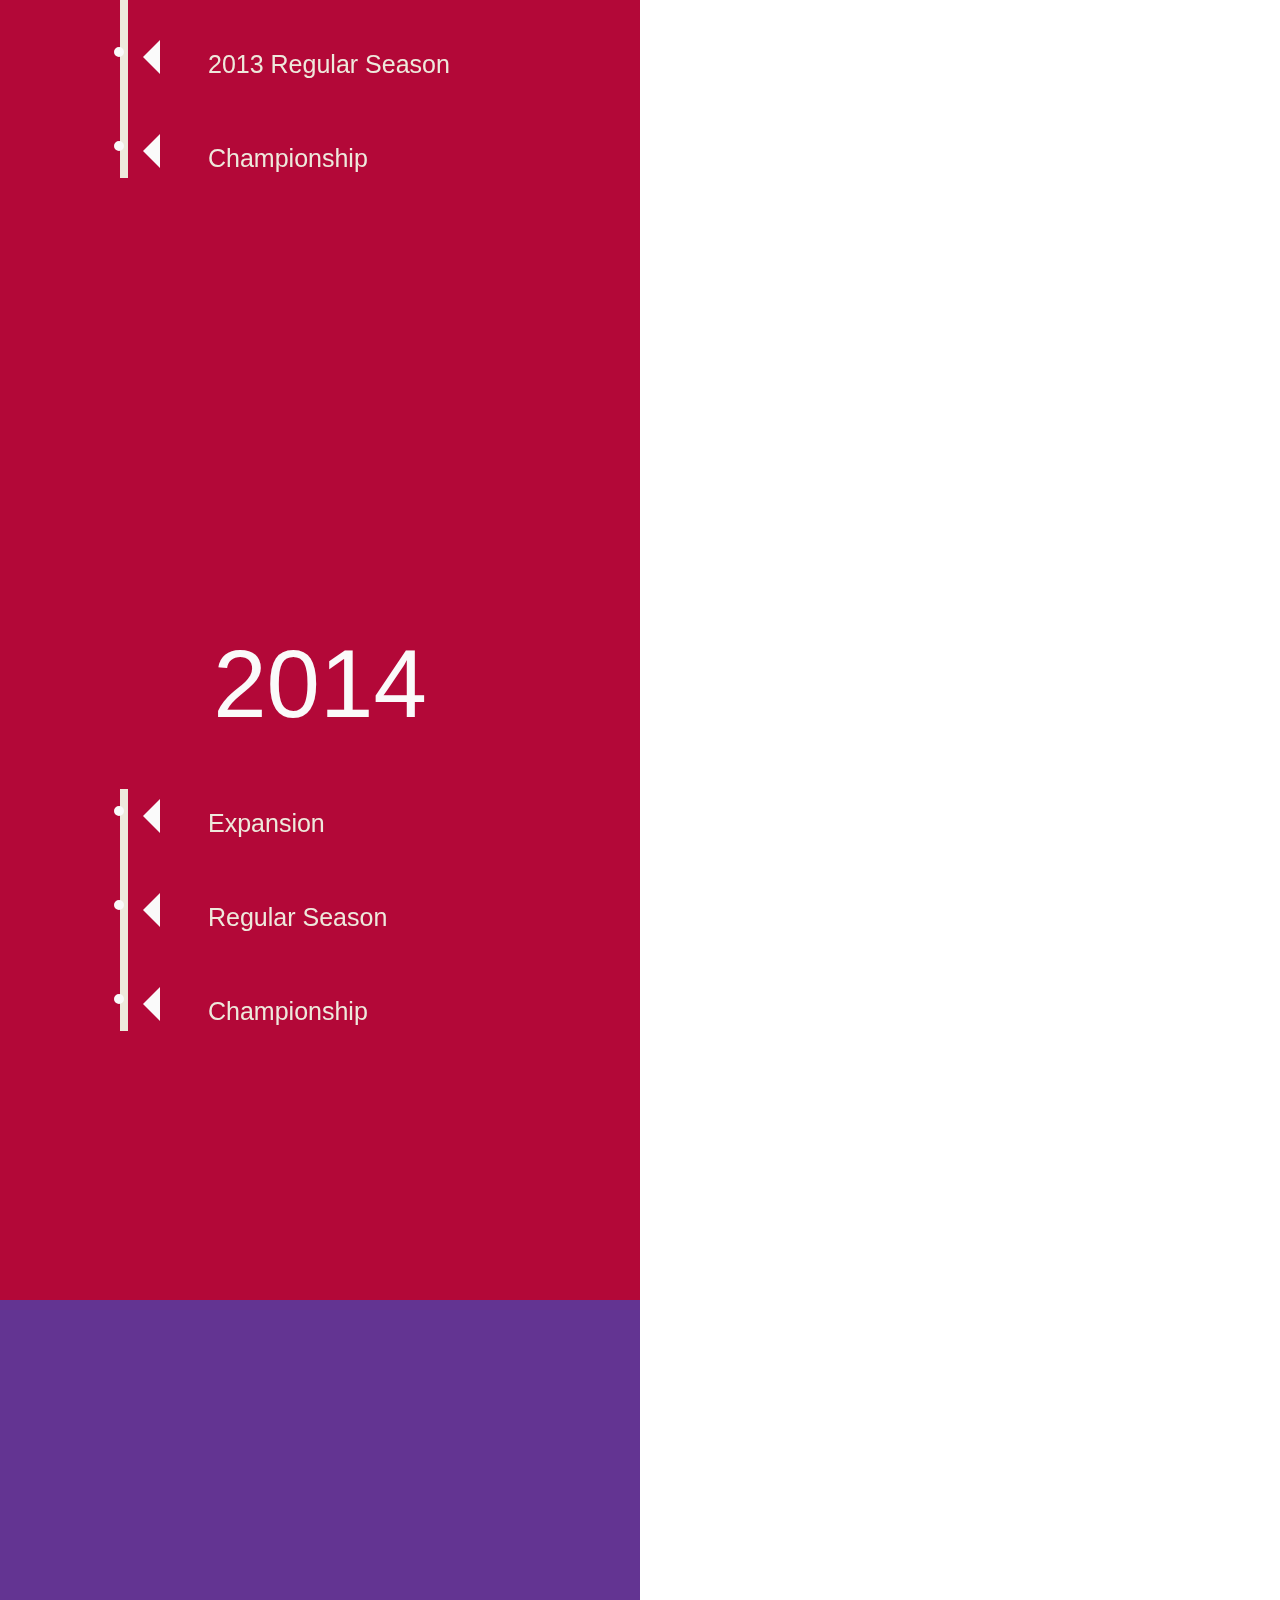
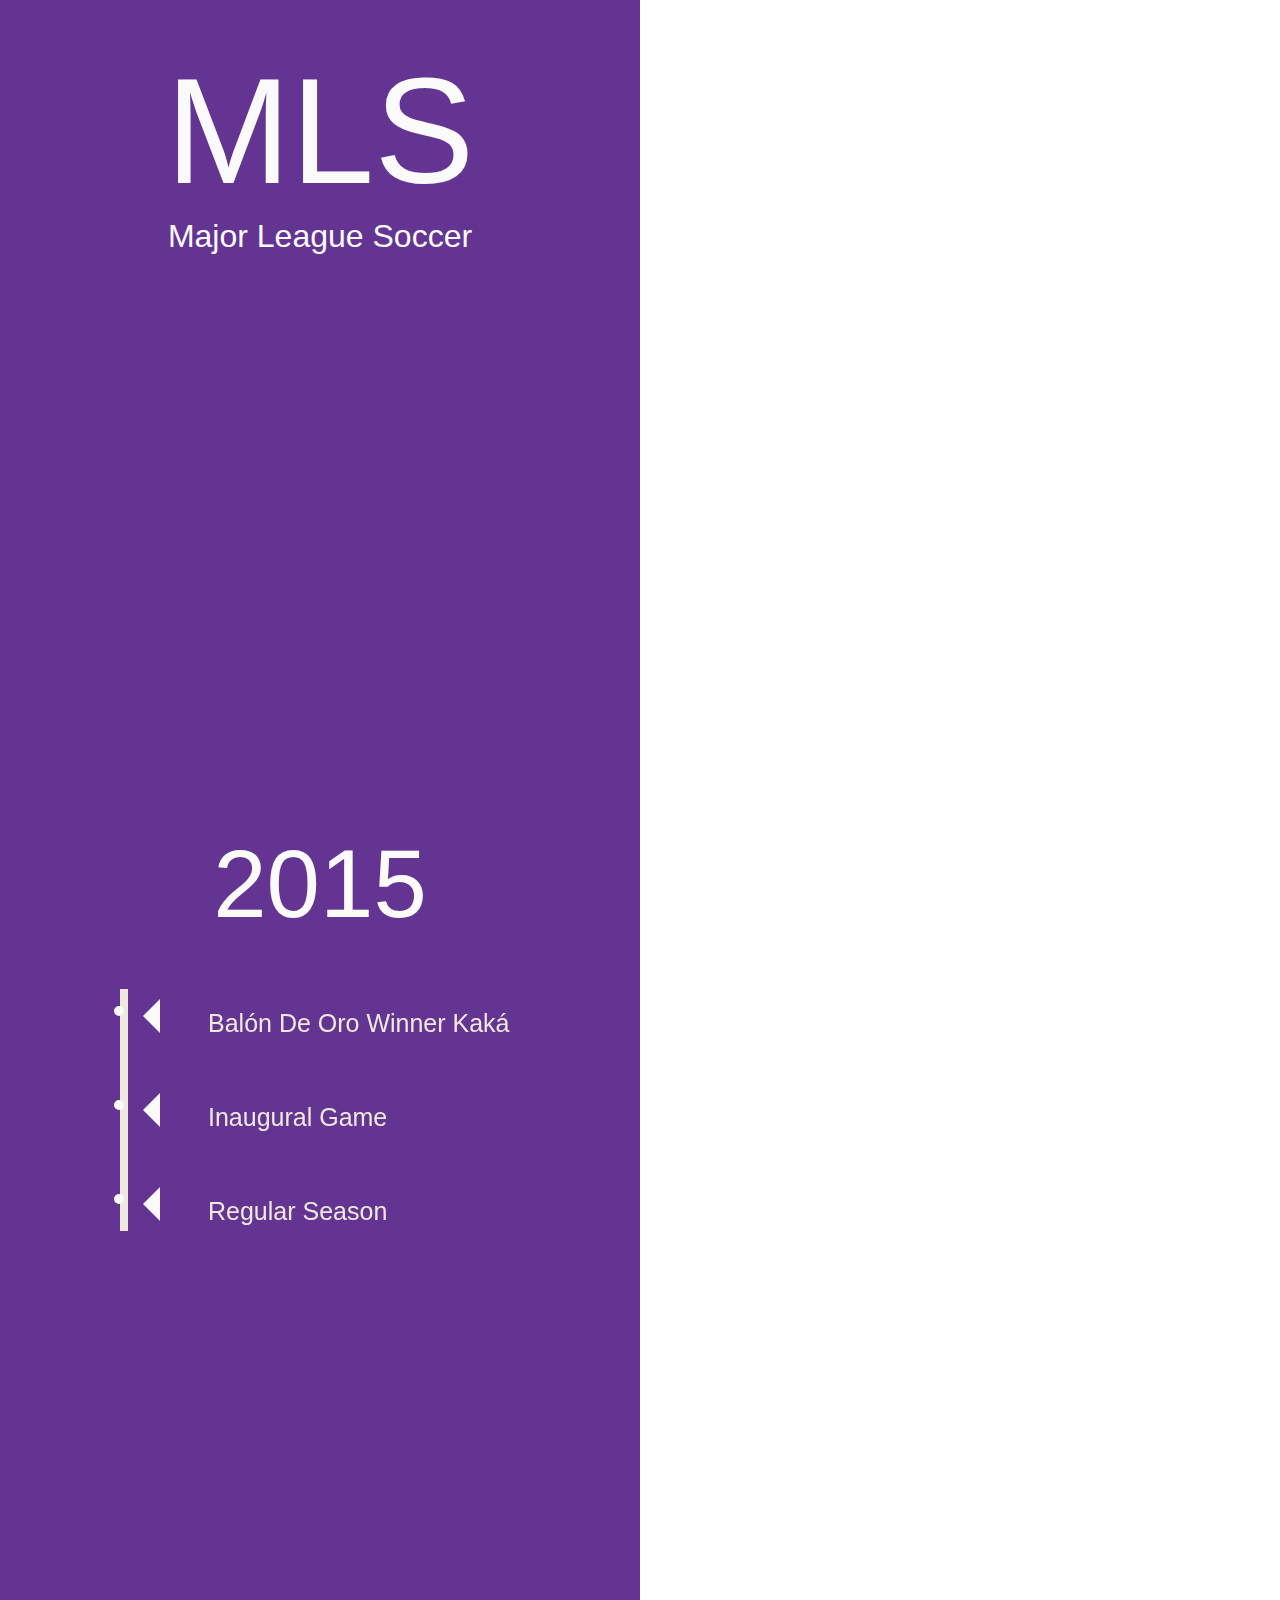
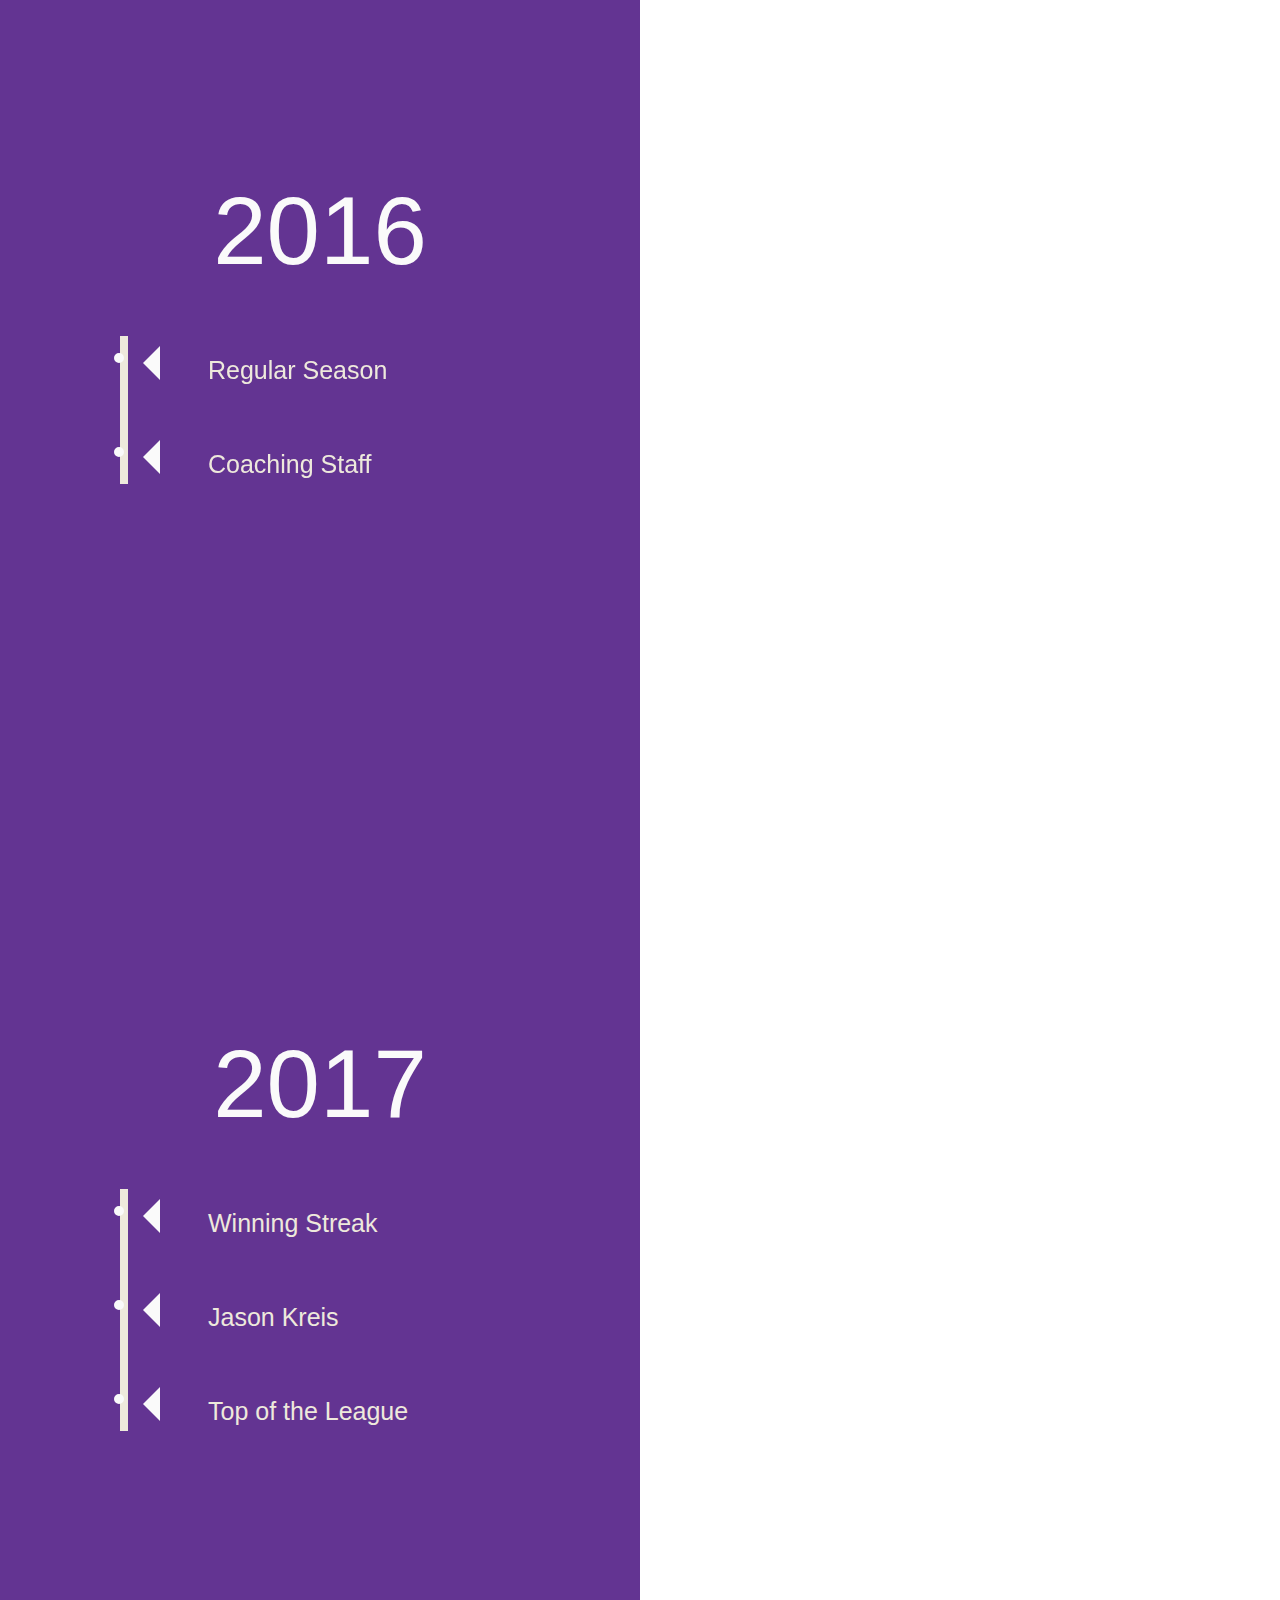
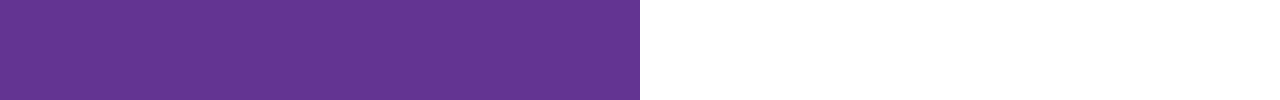
==== commit 328fe96f: "final" ====
--- a/index.html
+++ b/index.html
@@ -34,54 +34,6 @@
         });
 		</script>
 
-	<style>
-		.ms-section{
-			text-align: center;
-		}
-
-		#menu li {
-			display:inline-block;
-			margin: 10px;
-			color: #000;
-			background:#fff;
-			background: rgba(255,255,255, 0.3);
-			-webkit-border-radius: 10px; 
-		            border-radius: 10px; 
-		}
-		#menu li.active{
-			background:#666;
-			background: rgba(255,255,255, 1);
-			color: #000;
-		}
-		#menu li a{
-			text-decoration:none;
-			color: #000;
-		}
-		#menu li.active a:hover{
-			color: #000;
-		}
-		#menu li:hover{
-			background: rgba(255,255,255, 0.8);
-		}
-		#menu li a,
-		#menu li.active a{
-			padding: 9px 18px;
-			display:block;
-		}
-		#menu li.active a{
-			color: #000;
-		}
-		#menu{
-			position:fixed;
-			top:0;
-			left:0;
-			height: 40px;
-			z-index: 70;
-			width: 100%;
-			padding: 0;
-			margin:0;
-		}
-	</style>
 
 </head>
 <body>
@@ -169,7 +121,7 @@
             <li class='work'>
                 <input class='radio' id='work4' name='works' type='radio'>
                 <div class="relative">
-                <label for='work4'>2012 Regular Seaosn</label>
+                <label for='work4'>2012 Regular Season</label>
                 <span class='circle'></span>
                 </div>
                 <div class='content'>
@@ -232,7 +184,7 @@
             <li class='work'>
                 <input class='radio' id='work8' name='works' type='radio'>
                 <div class="relative">
-                <label for='work8'>Regular Seaosn</label>
+                <label for='work8'>Regular Season</label>
                 <span class='circle'></span>
                 </div>
                 <div class='content'>
@@ -267,12 +219,12 @@
             <li class='work'>
                 <input class='radio' id='work12' name='works' type='radio'>
                 <div class="relative">
-                <label for='work12'>Balón De Oro Winner Kaka</label>
-                <span class='circle'></span>
-                </div>
-                <div class='content'>
-                <p>
-                    Before the start of the season it wasa announced that Orlando Ciy would be signing former Balón de oro winner Kaka.
+                <label for='work12'>Balón De Oro Winner Kaká</label>
+                <span class='circle'></span>
+                </div>
+                <div class='content'>
+                <p>
+                    Before the start of the season it wasa announced that Orlando Ciy would be signing former Balón de oro winner Kaká.
             </p>
                 </div>
             </li>
@@ -291,7 +243,7 @@
             <li class='work'>
                 <input class='radio' id='work14' name='works' type='radio'>
                 <div class="relative">
-                <label for='work14'>Regular Seaosn</label>
+                <label for='work14'>Regular Season</label>
                 <span class='circle'></span>
                 </div>
                 <div class='content'>
@@ -328,10 +280,44 @@
                 <p>Adrian Heath, who was the coach of the team since before they moved to Orlando Was Sacked in the middle of the season. Orlando Eventualy hired former NYFC coach Jason Kreis.</p>
                 </div>
             </li>
-            </ul>		</div>
+            </ul>		
+            </div>
 
 		<div class="ms-section" id="left17">
             <h1>2017</h1>
+                        <ul id='timeline'>
+            <li class='work'>
+                <input class='radio' id='work17' name='works' type='radio'>
+                <div class="relative">
+                <label for='work17'>Winning Streak </label>
+                <span class='circle'></span>
+                </div>
+                <div class='content'>
+                <p>Orlando City is starting off the season the best they have in their MLS history. They have a 5 home winning streak and have yet to be beaten at home so far.</p>
+
+                </div>
+            </li>
+            <li class='work'>
+                <input class='radio' id='work18' name='works' type='radio'>
+                <div class="relative">
+                <label for='work18'>Jason Kreis</label>
+                <span class='circle'></span>
+                </div>
+                <div class='content'>
+                <p>The new Orlando City Coach Jason Kreis has brought a whole new dynamic to the team. With a team first attitude and making sure the team plays together.</p>
+                </div>
+            </li>
+            <li class='work'>
+                <input class='radio' id='work19' name='works' type='radio'>
+                <div class="relative">
+                <label for='work19'>Top of the League</label>
+                <span class='circle'></span>
+                </div>
+                <div class='content'>
+                <p>As this is written, Orlando City is at the top of the league with 6 wins and only 1 loss. This is the best start they have ever had in the MLS. Compared to the season before where it took mid season for them to get 6 wins. </p>
+                </div>
+            </li>
+            </ul>
 		</div>
 
 	</div>
@@ -364,7 +350,7 @@
 		</div>
 
 		<div class="ms-section" id="right15">
-			<p style=" position: absolute;bottom: 0;">(Captain Kaka)</p>
+			<p style=" position: absolute;bottom: 0;">(Captain Kaká)</p>
 			<img src="imgs/kaka.png" style=" position: absolute; right: 0; bottom: 0; width: 100%;">
 		</div>
 
